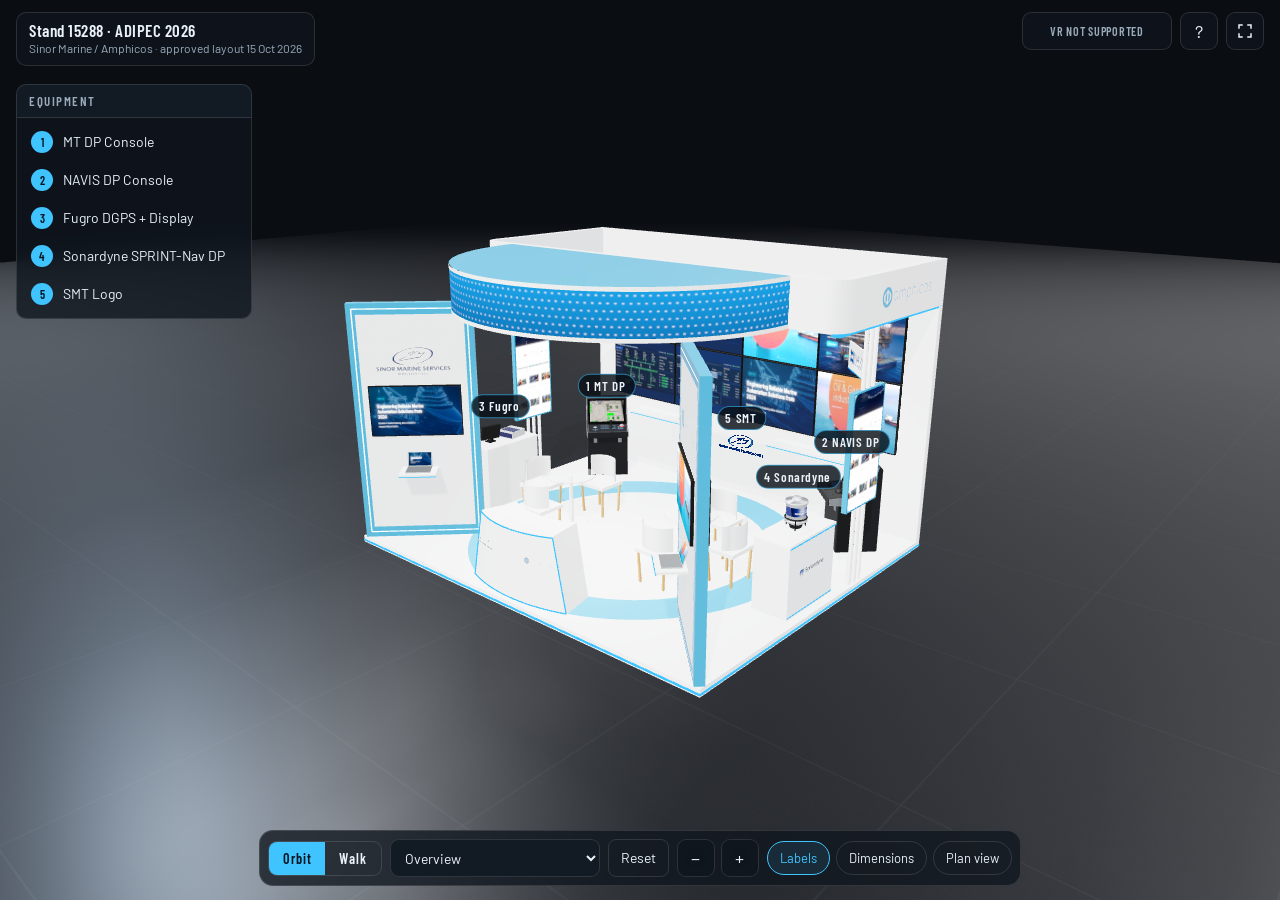
==== index.html @ 00a6b2db "Add Stand 15288 interactive 3D booth walkthrough (revision 4) Three.js walkthrough with orbit/walk/i" ====
<!doctype html>
<html lang="en">
<head>
<meta charset="utf-8">
<meta name="viewport" content="width=device-width, initial-scale=1, viewport-fit=cover">
<title>Stand 15288 Walkthrough</title>
<meta name="description" content="Interactive 3D walkthrough of the Sinor Marine / Amphicos stand 15288 at ADIPEC 2026, with the approved DP console and equipment layout.">
<link rel="preconnect" href="https://fonts.googleapis.com">
<link rel="stylesheet" href="https://fonts.googleapis.com/css2?family=Barlow:wght@400;500;600&family=Barlow+Condensed:wght@500;600&display=swap">
<link rel="stylesheet" href="css/style.css">
<script type="importmap">
{ "imports": {
  "three": "./vendor/three/three.module.min.js",
  "three/addons/": "./vendor/three/addons/"
} }
</script>
</head>
<body data-mode="orbit">
<div id="viewport" aria-label="3D view of the booth"></div>

<div id="loader"><div class="ld-title">Stand 15288</div><div class="ld-sub">Loading booth model</div><div class="ld-track"><div id="loadbar"></div></div></div>

<header class="topbar">
  <div class="brand">
    <div class="brand-1">Stand 15288 · ADIPEC 2026</div>
    <div class="brand-2">Sinor Marine / Amphicos · approved layout 15 Oct 2026</div>
  </div>
  <div class="top-actions">
    <div id="vr-slot"></div>
    <button id="help-btn" class="icon-btn" title="How to navigate" aria-label="How to navigate">?</button>
    <button id="fullscreen" class="icon-btn" title="Full screen" aria-label="Full screen">
      <svg viewBox="0 0 24 24" width="18" height="18" aria-hidden="true"><path d="M4 9V4h5M20 9V4h-5M4 15v5h5M20 15v5h-5" fill="none" stroke="currentColor" stroke-width="2"/></svg>
    </button>
  </div>
</header>

<aside id="eq-wrap">
  <button id="eq-toggle" aria-expanded="true" aria-controls="eq-panel">Equipment</button>
  <div id="eq-panel"><div id="eq-list"></div></div>
</aside>

<section id="info" hidden aria-live="polite">
  <div class="info-head">
    <span class="n big" id="info-num">1</span>
    <div><h2 id="info-name">—</h2><div id="info-ident" class="muted"></div></div>
    <button id="info-close" class="icon-btn small" aria-label="Close">×</button>
  </div>
  <dl>
    <dt>Size</dt><dd><span id="info-dims"></span><span id="info-src" class="src"></span></dd>
    <dt>Position</dt><dd id="info-pos"></dd>
    <dt>Branding</dt><dd id="info-logo"></dd>
    <dt>Power</dt><dd id="info-power"></dd>
  </dl>
  <div class="info-foot"><span class="muted">Drag to inspect from any angle</span><button id="info-back" class="text-btn">Back to booth</button></div>
</section>

<nav class="dock" aria-label="View controls">
  <div class="seg" role="group" aria-label="Navigation mode">
    <button id="mode-orbit" aria-pressed="true">Orbit</button>
    <button id="mode-walk" aria-pressed="false">Walk</button>
  </div>
  <label class="sel"><span class="sr">View</span>
    <select id="preset">
      <optgroup label="Views">
        <option value="overview" selected>Overview</option>
        <option value="front">Front entrance</option>
        <option value="top">Top-down plan</option>
        <option value="left">Left side</option>
        <option value="right">Right side</option>
        <option value="interior">Interior walkthrough</option>
      </optgroup>
      <optgroup label="Equipment" id="preset-eq"></optgroup>
    </select>
  </label>
  <button id="reset" class="text-btn">Reset</button>
  <div class="grp">
    <button id="zoom-out" class="icon-btn" aria-label="Zoom out">−</button>
    <button id="zoom-in" class="icon-btn" aria-label="Zoom in">+</button>
  </div>
  <div class="grp toggles">
    <button id="tg-labels" class="chip" aria-pressed="true">Labels</button>
    <button id="tg-dims" class="chip" aria-pressed="false">Dimensions</button>
    <button id="tg-plan" class="chip" aria-pressed="false">Plan view</button>
  </div>
</nav>

<div id="joystick" aria-hidden="true"><div class="knob"></div></div>
<div id="crosshair" aria-hidden="true"></div>
<div id="hint" role="status"></div>

<div id="help" hidden role="dialog" aria-label="Navigation help">
  <div class="help-card">
    <h2>Getting around</h2>
    <div class="help-cols">
      <div>
        <h3>Orbit</h3>
        <p>Drag to rotate, right-drag or two fingers to pan, scroll or pinch to zoom.</p>
        <h3>Walk</h3>
        <p><kbd>W</kbd><kbd>A</kbd><kbd>S</kbd><kbd>D</kbd> or arrows to move, <kbd>Shift</kbd> to go faster. Click the view to look with the mouse, <kbd>Esc</kbd> to release. Scroll to zoom. On phones, use the left stick and drag to look.</p>
      </div>
      <div>
        <h3>Inspect</h3>
        <p>Click any numbered item or pick it from Equipment. The camera flies to it and shows its details.</p>
        <h3>VR</h3>
        <p>On a WebXR headset browser such as Meta Quest, press Enter VR. Left stick moves, right stick turns.</p>
        <p class="muted">Sizes marked "assumed" are placeholders until datasheets arrive.</p>
      </div>
    </div>
    <button id="help-close" class="text-btn">Close</button>
  </div>
</div>

<script type="module" src="js/main.js"></script>
</body>
</html>
---- css/style.css ----
/* Presentation UI: dark glass panels over the scene, booth cyan accent. */
:root {
  --bg: #0a0d12;
  --panel: rgba(16, 22, 30, 0.78);
  --panel-solid: #121a24;
  --line: rgba(255, 255, 255, 0.12);
  --ink: #eaf1f7;
  --muted: #9aaabb;
  --accent: #3fc4ff;
  --accent-ink: #04151f;
  --warn: #ffb347;
  --display: "Barlow Condensed", "Arial Narrow", Arial, sans-serif;
  --body: "Barlow", "Segoe UI", Arial, sans-serif;
  color-scheme: dark;
}
* { box-sizing: border-box; }
[hidden] { display: none !important; }
html, body { margin: 0; height: 100%; background: var(--bg); color: var(--ink); font: 14px/1.45 var(--body); overflow: hidden; -webkit-tap-highlight-color: transparent; }
#viewport { position: fixed; inset: 0; }
#viewport canvas { display: block; touch-action: none; }
.labels-layer { position: absolute !important; inset: 0; pointer-events: none; }
button, select { font: inherit; color: inherit; }
button:focus-visible, select:focus-visible { outline: 2px solid var(--accent); outline-offset: 2px; }
.sr { position: absolute; width: 1px; height: 1px; overflow: hidden; clip: rect(0 0 0 0); }
.muted { color: var(--muted); }

/* loader */
#loader { position: fixed; inset: 0; z-index: 50; display: grid; place-content: center; gap: 10px; text-align: center; background: var(--bg); transition: opacity .5s; }
#loader.done { opacity: 0; pointer-events: none; }
.ld-title { font: 600 34px/1 var(--display); letter-spacing: .04em; }
.ld-sub { color: var(--muted); }
.ld-track { width: 220px; height: 3px; background: var(--line); border-radius: 2px; overflow: hidden; margin: 6px auto 0; }
#loadbar { height: 100%; width: 0; background: var(--accent); transition: width .2s; }

/* top bar */
.topbar { position: fixed; top: 0; left: 0; right: 0; z-index: 10; display: flex; justify-content: space-between; align-items: flex-start; gap: 12px;
  padding: calc(12px + env(safe-area-inset-top, 0px)) max(16px, env(safe-area-inset-right, 0px)) 12px max(16px, env(safe-area-inset-left, 0px)); pointer-events: none; }
.topbar > * { pointer-events: auto; }
.brand { background: var(--panel); backdrop-filter: blur(10px); -webkit-backdrop-filter: blur(10px); border: 1px solid var(--line); border-radius: 10px; padding: 8px 12px; }
.brand-1 { font: 600 17px/1.1 var(--display); letter-spacing: .03em; }
.brand-2 { color: var(--muted); font-size: 12px; }
.top-actions { display: flex; gap: 8px; align-items: center; }
.icon-btn { width: 38px; height: 38px; display: grid; place-items: center; border-radius: 9px; border: 1px solid var(--line); background: var(--panel); backdrop-filter: blur(10px); -webkit-backdrop-filter: blur(10px); cursor: pointer; font-size: 18px; }
.icon-btn:hover { border-color: var(--accent); }
.icon-btn.small { width: 30px; height: 30px; font-size: 18px; }
#vr-button { height: 38px; padding: 0 14px; border-radius: 9px; border: 1px solid var(--accent); background: var(--panel); color: var(--ink); font: 600 14px var(--display); letter-spacing: .06em; cursor: pointer; }
#vr-button[disabled], #vr-button:disabled { border-color: var(--line); color: var(--muted); cursor: default; }
#vr-slot a { display: none; }
#vr-button.off { border-color: var(--line); color: var(--muted); font-size: 12px; }

/* equipment list */
#eq-wrap { position: fixed; z-index: 9; left: max(16px, env(safe-area-inset-left, 0px)); top: calc(84px + env(safe-area-inset-top, 0px)); width: 236px; }
#eq-toggle { width: 100%; text-align: left; padding: 8px 12px; border-radius: 10px 10px 0 0; border: 1px solid var(--line); background: var(--panel-solid); font: 600 13px var(--display); letter-spacing: .12em; text-transform: uppercase; color: var(--muted); cursor: pointer; }
#eq-toggle[aria-expanded="false"] { border-radius: 10px; }
#eq-panel { background: var(--panel); backdrop-filter: blur(10px); -webkit-backdrop-filter: blur(10px); border: 1px solid var(--line); border-top: 0; border-radius: 0 0 10px 10px; padding: 6px; }
#eq-list { display: grid; gap: 2px; }
#eq-list button { display: flex; gap: 10px; align-items: center; text-align: left; padding: 7px 8px; border-radius: 7px; border: 0; background: transparent; cursor: pointer; }
#eq-list button:hover { background: rgba(255,255,255,.06); }
#eq-list button[aria-pressed="true"] { background: rgba(63,196,255,.16); }
.n { flex: none; display: inline-grid; place-items: center; width: 22px; height: 22px; border-radius: 50%; background: var(--accent); color: var(--accent-ink); font: 600 12px var(--display); }
.n.big { width: 34px; height: 34px; font-size: 17px; }

/* info card */
#info { position: fixed; z-index: 11; right: max(16px, env(safe-area-inset-right, 0px)); top: calc(84px + env(safe-area-inset-top, 0px)); width: min(360px, calc(100vw - 32px)); background: var(--panel); backdrop-filter: blur(12px); -webkit-backdrop-filter: blur(12px); border: 1px solid var(--line); border-radius: 12px; padding: 14px 14px 12px; display: grid; gap: 10px; }
.info-head { display: grid; grid-template-columns: auto 1fr auto; gap: 12px; align-items: start; }
.info-head h2 { margin: 0; font: 600 21px/1.1 var(--display); letter-spacing: .02em; }
#info-ident { font-size: 13px; }
#info dl { margin: 0; display: grid; grid-template-columns: 76px 1fr; gap: 6px 10px; font-size: 13px; }
#info dt { color: var(--muted); font: 600 12px var(--display); letter-spacing: .1em; text-transform: uppercase; padding-top: 1px; }
#info dd { margin: 0; }
.src { display: inline-block; margin-left: 6px; font-size: 11px; padding: 0 6px; border-radius: 4px; border: 1px solid currentColor; }
.src[data-kind="verified"] { color: var(--accent); }
.src[data-kind="assumed"] { color: var(--warn); }
.info-foot { display: flex; justify-content: space-between; align-items: center; gap: 8px; border-top: 1px solid var(--line); padding-top: 8px; font-size: 12px; }
.text-btn { border: 1px solid var(--line); background: transparent; border-radius: 8px; padding: 6px 12px; cursor: pointer; }
.dock .text-btn { height: 38px; }
.text-btn:hover { border-color: var(--accent); }

/* dock */
.dock { position: fixed; z-index: 10; left: 0; right: 0; margin: 0 auto; width: fit-content; bottom: calc(14px + env(safe-area-inset-bottom, 0px)); display: flex; flex-wrap: wrap; justify-content: center; align-items: center; gap: 8px;
  background: var(--panel); backdrop-filter: blur(12px); -webkit-backdrop-filter: blur(12px); border: 1px solid var(--line); border-radius: 14px; padding: 8px; max-width: calc(100vw - 32px); }
.seg { display: flex; border: 1px solid var(--line); border-radius: 9px; overflow: hidden; }
.seg button { border: 0; background: transparent; padding: 8px 14px; cursor: pointer; font: 600 14px var(--display); letter-spacing: .06em; }
.seg button[aria-pressed="true"] { background: var(--accent); color: var(--accent-ink); }
.sel select { height: 38px; border-radius: 9px; border: 1px solid var(--line); background: var(--panel-solid); padding: 0 10px; max-width: 210px; cursor: pointer; }
.grp { display: flex; gap: 6px; }
.chip { height: 34px; padding: 0 12px; border-radius: 17px; border: 1px solid var(--line); background: transparent; cursor: pointer; font-size: 13px; }
.chip[aria-pressed="true"] { border-color: var(--accent); color: var(--accent); background: rgba(63,196,255,.1); }

/* labels in scene */
.tag { pointer-events: auto; cursor: pointer; font: 600 13px var(--display); letter-spacing: .05em; padding: 3px 9px 3px 7px; border-radius: 12px; background: rgba(10, 16, 24, .82); border: 1px solid rgba(63,196,255,.6); color: var(--ink); white-space: nowrap; }
.tag:hover, .tag.on { background: var(--accent); color: var(--accent-ink); }
.dim { font: 600 12px var(--display); letter-spacing: .04em; padding: 2px 7px; border-radius: 4px; background: rgba(255, 179, 71, .92); color: #1d1405; white-space: nowrap; }

/* walk mode extras */
#joystick { display: none; position: fixed; z-index: 12; left: calc(28px + env(safe-area-inset-left, 0px)); bottom: calc(150px + env(safe-area-inset-bottom, 0px)); width: 120px; height: 120px; border-radius: 50%; border: 1px solid var(--line); background: rgba(16,22,30,.45); touch-action: none; }
#joystick .knob { position: absolute; left: 50%; top: 50%; width: 52px; height: 52px; margin: -26px 0 0 -26px; border-radius: 50%; background: rgba(63,196,255,.75); }
body.touch[data-mode="walk"] #joystick { display: block; }
#crosshair { display: none; position: fixed; z-index: 8; left: 50%; top: 50%; width: 10px; height: 10px; margin: -5px; border: 2px solid rgba(255,255,255,.8); border-radius: 50%; pointer-events: none; }
body.locked #crosshair { display: block; }
body[data-mode="walk"] #eq-wrap { opacity: .9; }
#hint { position: fixed; z-index: 12; left: 50%; top: calc(80px + env(safe-area-inset-top, 0px)); transform: translate(-50%, -6px); padding: 8px 14px; border-radius: 10px; background: var(--panel-solid); border: 1px solid var(--line); opacity: 0; transition: opacity .25s, transform .25s; pointer-events: none; max-width: calc(100vw - 32px); text-align: center; }
#hint.show { opacity: 1; transform: translate(-50%, 0); }

/* help */
#help { position: fixed; inset: 0; z-index: 30; display: grid; place-items: center; background: rgba(4,8,12,.6); padding: 16px; }
.help-card { width: min(640px, 100%); max-height: calc(100vh - 32px); overflow: auto; background: var(--panel-solid); border: 1px solid var(--line); border-radius: 14px; padding: 20px; display: grid; gap: 12px; }
.help-card h2 { margin: 0; font: 600 24px var(--display); }
.help-card h3 { margin: 8px 0 2px; font: 600 15px var(--display); letter-spacing: .1em; text-transform: uppercase; color: var(--accent); }
.help-card p { margin: 0 0 6px; }
.help-cols { display: grid; grid-template-columns: 1fr 1fr; gap: 20px; }
kbd { display: inline-block; min-width: 22px; text-align: center; padding: 0 5px; margin: 0 2px; border: 1px solid var(--line); border-bottom-width: 2px; border-radius: 4px; font: 600 12px var(--body); }

/* phones */
@media (max-width: 720px) {
  .brand-2 { display: none; }
  .brand { padding: 6px 10px; }
  #eq-wrap { width: auto; top: auto; bottom: calc(112px + env(safe-area-inset-bottom, 0px)); right: max(16px, env(safe-area-inset-right, 0px)); left: auto; }
  #eq-toggle { border-radius: 10px; width: auto; }
  #eq-panel { position: absolute; bottom: 44px; right: 0; width: 240px; border-radius: 10px; border-top: 1px solid var(--line); }
  #info { top: auto; bottom: calc(112px + env(safe-area-inset-bottom, 0px)); right: 50%; transform: translateX(50%); }
  .dock { gap: 6px; padding: 6px; width: calc(100vw - 24px); }
  #vr-button.off { display: none; }
  .sel select { max-width: 140px; }
  .seg button { padding: 8px 11px; }
  .toggles .chip { padding: 0 9px; }
  .help-cols { grid-template-columns: 1fr; }
  body.touch[data-mode="walk"] #eq-wrap { display: none; }
}
@media (prefers-reduced-motion: reduce) { * { transition: none !important; } }
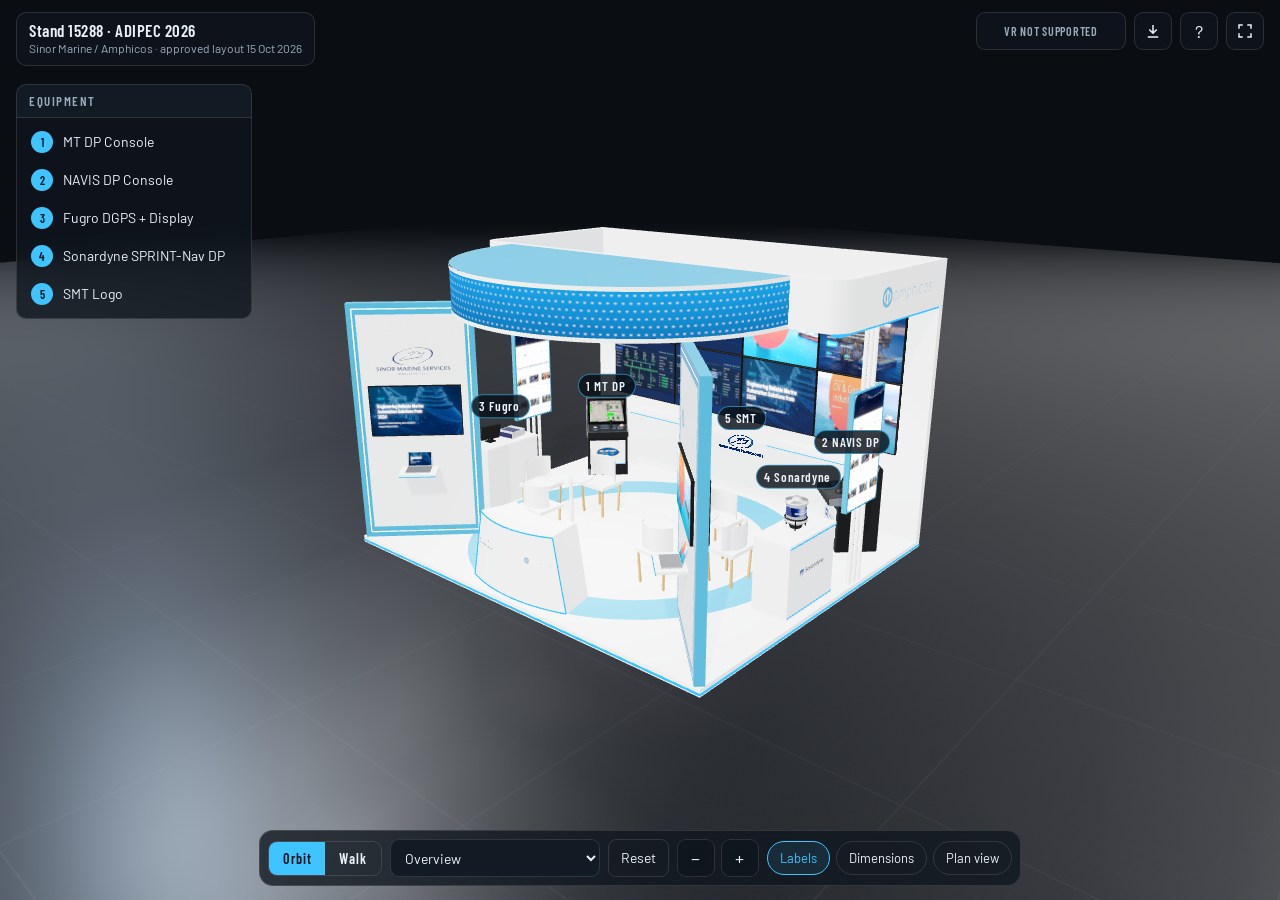
==== commit 923908e0: "Add R5 layout proposal PDF and a download button Co-Authored-By: Claude Opus 5.5 (1M context) <norep" ====
--- a/index.html
+++ b/index.html
@@ -27,6 +27,9 @@
   </div>
   <div class="top-actions">
     <div id="vr-slot"></div>
+    <a id="dl-btn" class="icon-btn" href="https://github.com/rahulrajalpy16-coder/ADIPEC-Layout-design/archive/refs/heads/main.zip" target="_blank" rel="noopener" title="Download the project (ZIP)" aria-label="Download the project">
+      <svg viewBox="0 0 24 24" width="18" height="18" aria-hidden="true"><path d="M12 4v11M7 10l5 5 5-5M5 20h14" fill="none" stroke="currentColor" stroke-width="2"/></svg>
+    </a>
     <button id="help-btn" class="icon-btn" title="How to navigate" aria-label="How to navigate">?</button>
     <button id="fullscreen" class="icon-btn" title="Full screen" aria-label="Full screen">
       <svg viewBox="0 0 24 24" width="18" height="18" aria-hidden="true"><path d="M4 9V4h5M20 9V4h-5M4 15v5h5M20 15v5h-5" fill="none" stroke="currentColor" stroke-width="2"/></svg>
--- a/css/style.css
+++ b/css/style.css
@@ -41,6 +41,7 @@
 .brand-2 { color: var(--muted); font-size: 12px; }
 .top-actions { display: flex; gap: 8px; align-items: center; }
 .icon-btn { width: 38px; height: 38px; display: grid; place-items: center; border-radius: 9px; border: 1px solid var(--line); background: var(--panel); backdrop-filter: blur(10px); -webkit-backdrop-filter: blur(10px); cursor: pointer; font-size: 18px; }
+a.icon-btn { color: inherit; text-decoration: none; }
 .icon-btn:hover { border-color: var(--accent); }
 .icon-btn.small { width: 30px; height: 30px; font-size: 18px; }
 #vr-button { height: 38px; padding: 0 14px; border-radius: 9px; border: 1px solid var(--accent); background: var(--panel); color: var(--ink); font: 600 14px var(--display); letter-spacing: .06em; cursor: pointer; }
